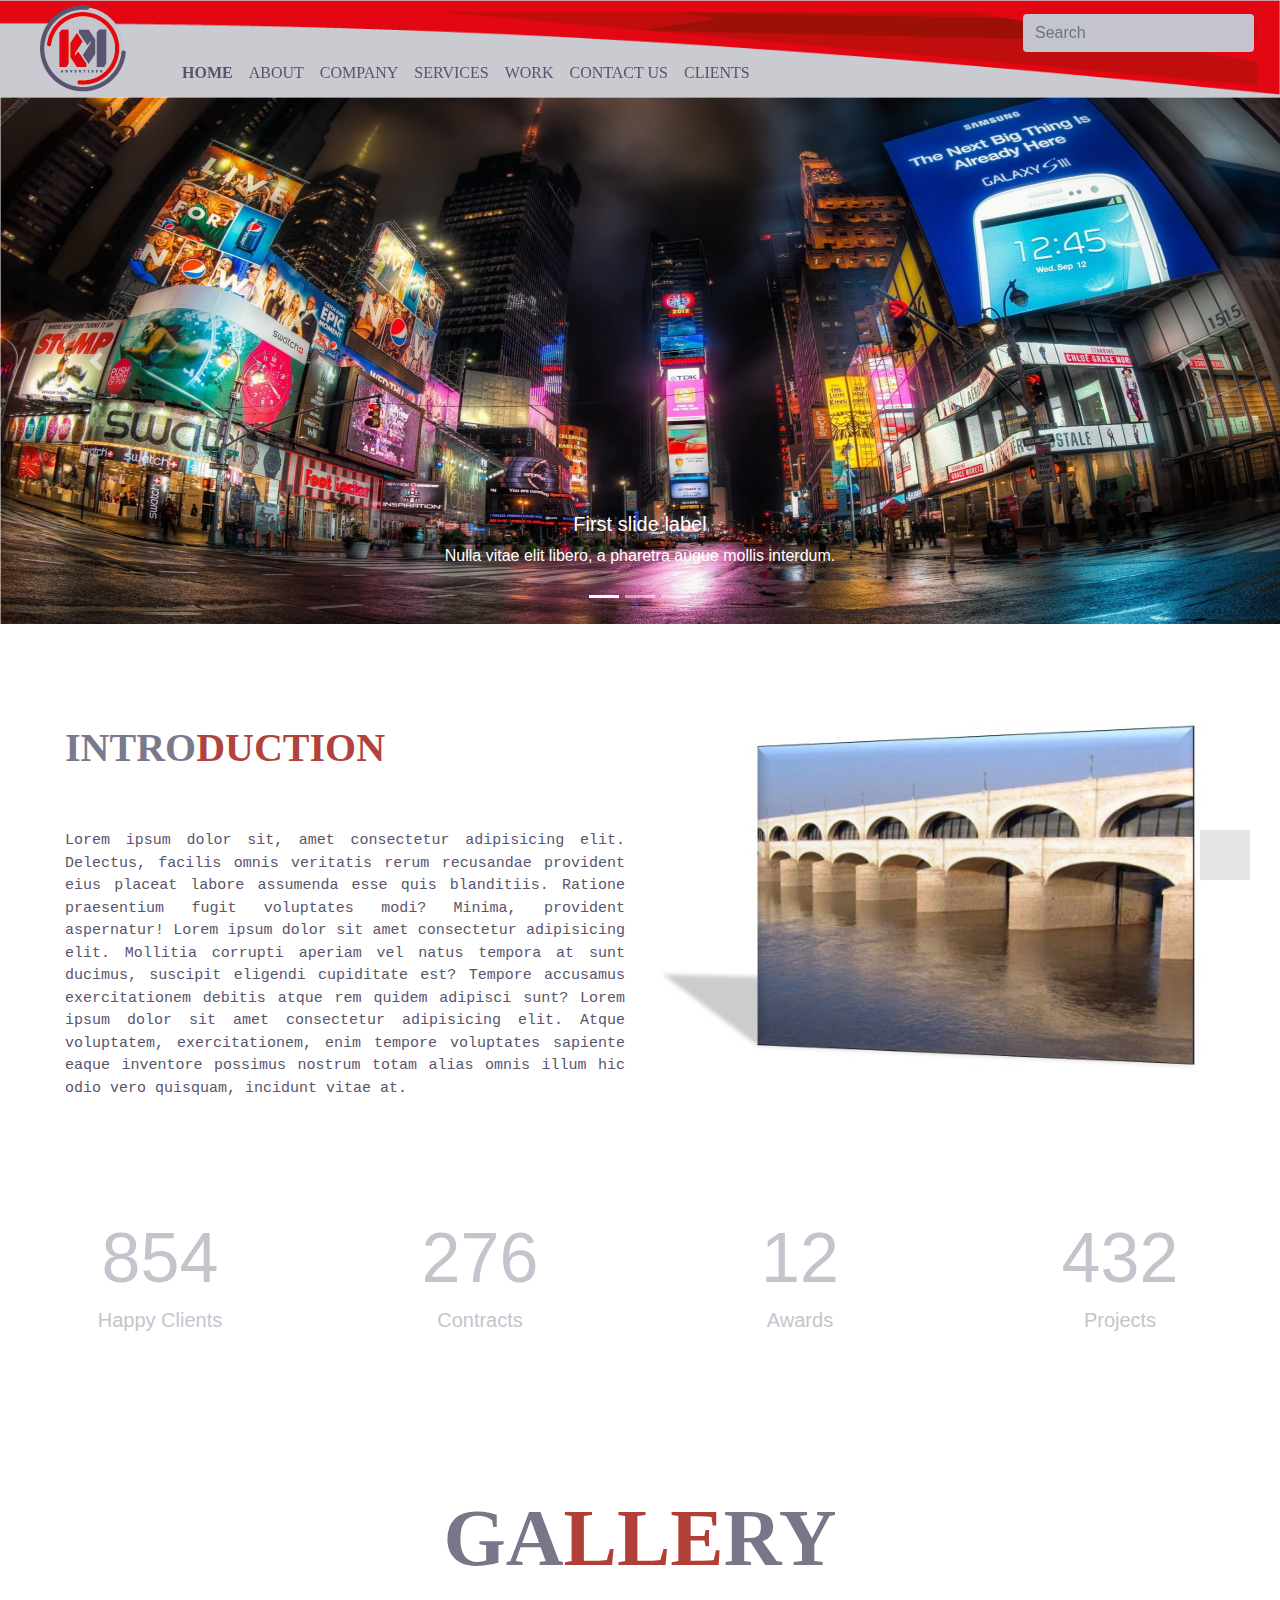
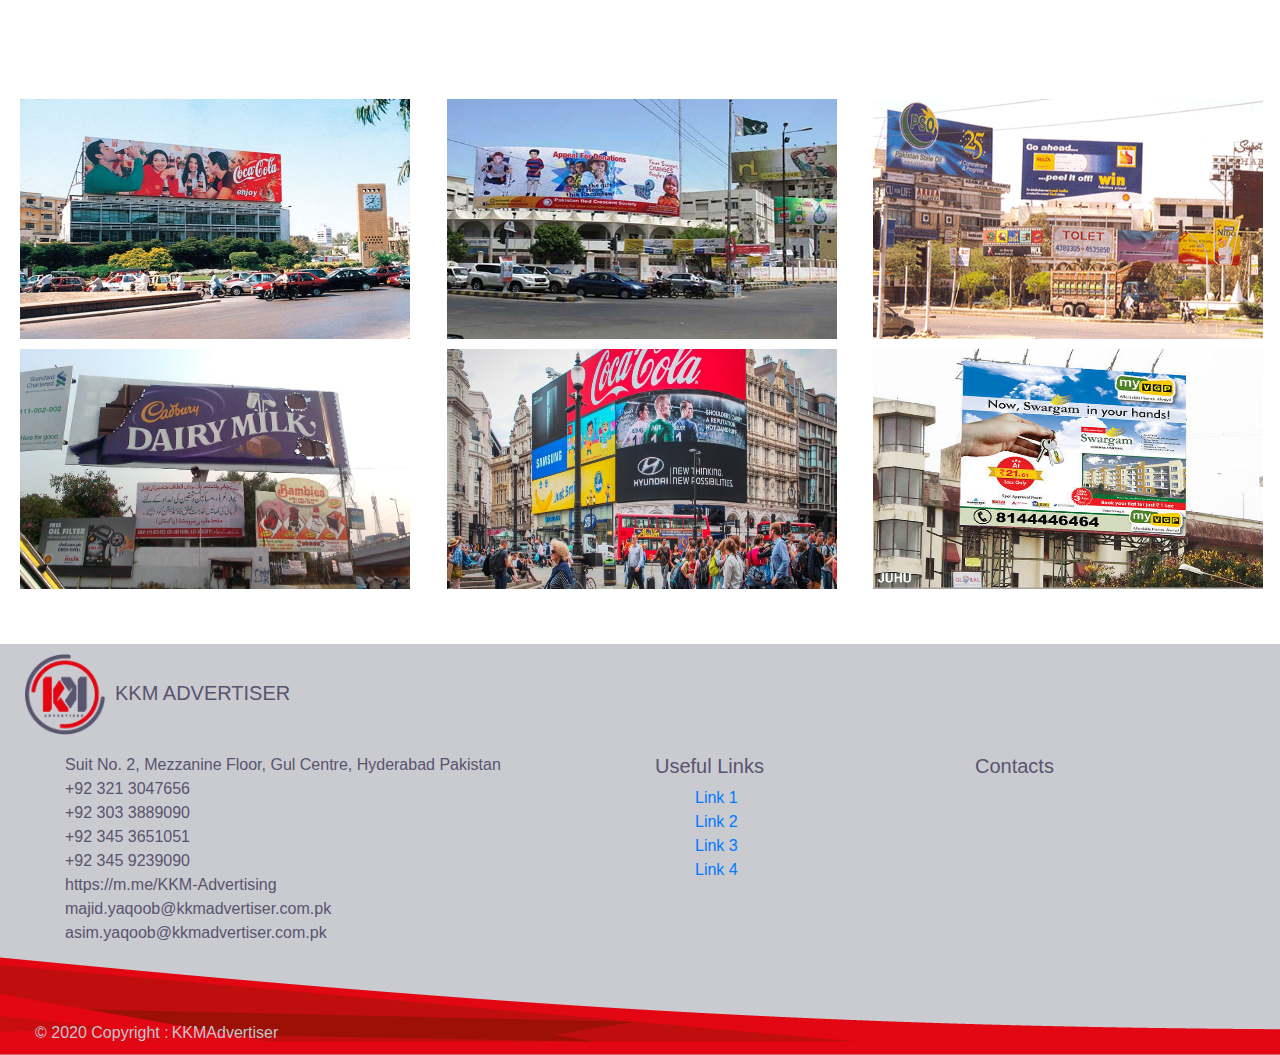
==== index.html @ 4b97a83d "main working on website has been completed" ====
<!DOCTYPE html>
<html lang="en">

<head>

  <meta charset="UTF-8">
  <meta name="viewport" content="width=device-width, initial-scale=1.0">
  <meta http-equiv="X-UA-Compatible" content="ie=edge">
  <title>Document</title>
  <!-- CSS only -->
  <link rel="stylesheet" href="css/bootstrap.min.css">
  <link rel="stylesheet" href="css/style.css">


</head>

<body>

  <!--Navbar-->

  <nav class="navbar navbar-expand-lg sticky-top navbar-light bg-light">
    <a class="navbar-brand" href="#"><img src="imgs/MKMLogo.png" alt=""></a>
    <button class="navbar-toggler" type="button" data-toggle="collapse" data-target="#navbarSupportedContent"
      aria-controls="navbarSupportedContent" aria-expanded="false" aria-label="Toggle navigation">
      <span class="navbar-toggler-icon"></span>
    </button>

    <div class="collapse navbar-collapse" id="navbarSupportedContent">
      <ul class="navbar-nav mr-auto">
        <li class="nav-item active">
          <a class="nav-link" href="index.html">Home <span class="sr-only">(current)</span></a>
        </li>
        <li class="nav-item">
          <a class="nav-link" href="about.html">About</a>
        </li>
        <li class="nav-item dropdown">
          <a class="nav-link" href="#" id="navbarDropdown" role="button" data-toggle="dropdown" aria-haspopup="true"
            aria-expanded="false">
            Company <i class="fas fa-angle-down"></i>
          </a>
          <div class="dropdown-menu" aria-labelledby="navbarDropdown">
            <a class="dropdown-item" href="history.html">History</a>
            <a class="dropdown-item" href="process.html">Process</a>
            <a class="dropdown-item" href="location.html">Location</a>
            <a class="dropdown-item" href="team.html">Team</a>
            <a class="dropdown-item" href="career.html">Careers</a>
          </div>
        </li>
        <li class="nav-item">
          <a class="nav-link" href="services.html">Services</a>
        </li>
        <li class="nav-item">
          <a class="nav-link" href="work.html">Work</a>
        </li>
        <li class="nav-item">
          <a class="nav-link" href="contact.html">Contact Us</a>
        </li>
        <li class="nav-item">
          <a class="nav-link" href="client.html">Clients</a>
        </li>
      </ul>
      <form class="form-inline">
        <input class="form-control" type="search" placeholder="Search" aria-label="Search">
        <button class="btn" type="submit"><i class="fas fa-search"></i></button>
      </form>
    </div>
  </nav>

  <!--Slider-->

  <div id="carouselExampleCaptions" class="carousel slide" data-ride="carousel">
    <ol class="carousel-indicators">
      <li data-target="#carouselExampleCaptions" data-slide-to="0" class="active"></li>
      <li data-target="#carouselExampleCaptions" data-slide-to="1"></li>
      <li data-target="#carouselExampleCaptions" data-slide-to="2"></li>
    </ol>
    <div class="carousel-inner">
      <div class="carousel-item active">
        <img src="imgs/slide1.jpg" class="d-block w-100" alt="...">
        <div class="carousel-caption d-none d-md-block">
          <h5>First slide label</h5>
          <p>Nulla vitae elit libero, a pharetra augue mollis interdum.</p>
        </div>
      </div>
      <div class="carousel-item">
        <img src="imgs/slide2.jpg" class="d-block w-100" alt="...">
        <div class="carousel-caption d-none d-md-block">
          <h5>Second slide label</h5>
          <p>Lorem ipsum dolor sit amet, consectetur adipiscing elit.</p>
        </div>
      </div>
      <div class="carousel-item">
        <img src="imgs/slide3.jpg" class="d-block w-100" alt="...">
        <div class="carousel-caption d-none d-md-block">
          <h5>Third slide label</h5>
          <p>Praesent commodo cursus magna, vel scelerisque nisl consectetur.</p>
        </div>
      </div>
    </div>
    <a class="carousel-control-prev" href="#carouselExampleCaptions" role="button" data-slide="prev">
      <span class="carousel-control-prev-icon" aria-hidden="true"></span>
      <span class="sr-only">Previous</span>
    </a>
    <a class="carousel-control-next" href="#carouselExampleCaptions" role="button" data-slide="next">
      <span class="carousel-control-next-icon" aria-hidden="true"></span>
      <span class="sr-only">Next</span>
    </a>
  </div>



  <!--Background Image of Home Section-->
<!-- 
  <div class="container-fluid back-image">

  </div> -->

  <!--Home Heading-->

  <div class="container-fluid heading">
    <div class="row">
      <div class="col-sm-12 col-md-6">
        <h1>
          INTRO<span>DUCTION</span>
        </h1>
        <p>
          Lorem ipsum dolor sit, amet consectetur adipisicing elit. Delectus, facilis omnis veritatis rerum recusandae
          provident eius placeat labore assumenda esse quis blanditiis. Ratione praesentium fugit voluptates modi?
          Minima, provident aspernatur! Lorem ipsum dolor sit amet consectetur adipisicing elit. Mollitia corrupti
          aperiam vel natus tempora at sunt ducimus, suscipit eligendi cupiditate est? Tempore accusamus exercitationem
          debitis atque rem quidem adipisci sunt? Lorem ipsum dolor sit amet consectetur adipisicing elit. Atque
          voluptatem, exercitationem, enim tempore voluptates sapiente eaque inventore possimus nostrum totam alias
          omnis illum hic odio vero quisquam, incidunt vitae at.
        </p>
      </div>
      <div class="col-sm-12 col-md-6">
        <img src="imgs/rohri-barrage.jpg" alt="">
      </div>
    </div>
  </div>

  <!-- Magical Numbers -->

  <div class="container-fluid num-bar">
    <div class="row">
      <div class="col-sm-6 col-md-3">
        <h3>854</h3>
        <h5>Happy Clients</h5>
      </div>
      <div class="col-sm-6 col-md-3">
        <h3>276</h3>
        <h5>Contracts</h5>
      </div>
      <div class="col-sm-6 col-md-3">
        <h3>12</h3>
        <h5>Awards</h5>
      </div>
      <div class="col-sm-6 col-md-3">
        <h3>432</h3>
        <h5>Projects</h5>
      </div>
    </div>

  </div>



  <!-- Gallery -->


  <div class="container-fluid gallery">
    <div class="row heading">
      <div class="col-sm-12 col-md-12">
        <h1>
          GA<span>LLE</span>RY
        </h1>
      </div>
    </div>
    <div class="row images">
      <div class="col-sm-12 col-md-6 col-xl-4">
        <img src="imgs/gallery1.jpg" alt="">
      </div>
      <div class="col-sm-12 col-md-6 col-xl-4">
        <img src="imgs/gallery2.jpg" alt="">
      </div>
      <div class="col-sm-12 col-md-6 col-xl-4">
        <img src="imgs/gallery3.jpg" alt="">
      </div>
      <div class="col-sm-12 col-md-6 col-xl-4">
        <img src="imgs/gallery4.jpg" alt="">
      </div>
      <div class="col-sm-12 col-md-6 col-xl-4">
        <img src="imgs/gallery5.jpg" alt="">
      </div>
      <div class="col-sm-12 col-md-6 col-xl-4">
        <img src="imgs/gallery6.jpg" alt="">
      </div>
    </div>
  </div>







  <!-- Gallery + Saylani Home Things -->

  <!--Featured Products-->
  <!-- 
  <div class="container-fluid">
    <div class="row">
      <div class="col-md-7">
        <h4>Featured Products</h4>
        <br>
        <div class="row featured-products">
          <div class="col-md-4">
            <h3>BUFFALO ROCK</h3>
            <p>
              We’re worked with Buffalo Rock on several projects over the years,
              from public-facing website redesigns to internal web-based communication tools to custom donation request
              systems and more. Of course,
              all of these Kinetic-built sites are tailored to satisfy many different user tastes.
            </p>
          </div>
          <div class="col-md-3">
            <img src="imgs/product.jpg" alt="">
          </div>
        </div>
        <h4>Additional Featured Products</h4>
        <br>
        <div class="row additional-products">
          <img src="imgs/add-products1.png" alt="">&nbsp;
          <img src="imgs/add-products2.png" alt="">&nbsp;
          <img src="imgs/add-products3.png" alt="">&nbsp;
        </div>
      </div>
      <div class="col-md-5 updates">
        <h4>Updates</h4>
        <div class="row">
          <h4><img src="imgs/covid-19.png" alt=""> Corona Virus</h4>
          <p>
            What a crazy time! So many unknowns in our world right now.
            Our hearts go out to all who are struggling. At Kinetic, we remain operational (remotely) and stand ready to
            help.
            Everyone, please stay safe and well out there!
          </p>
        </div>
        <div class="row">
          <h4><img src="imgs/kinetic-cup-magnet-1.png" alt="">Progress Cup 2020</h4>
          <p>
            Lorem ipsum dolor sit amet consectetur adipisicing elit.
            Quaerat maiores nisi, quos veritatis, vel voluptas deleniti corrupti et ex laborum aliquam.
            Sit, fugit ipsum ipsam dolore est odio voluptas deserunt!
          </p>
        </div>
      </div>
    </div>
  </div> -->

  <!--Footer-->

  <div class="footer">
    <div class="container-fluid">
      <div class="row">
        <div class="col-md-6 about">
          <h5 class="logo"><img src="imgs/MKMLogo1.png" alt="">KKM ADVERTISER</h5>
          <ul>
            <li><i class="fas fa-map-marker-alt text-danger"></i>Suit No. 2, Mezzanine Floor, Gul Centre, Hyderabad
              Pakistan</li>
            <li><i class="fas fa-phone-alt text-success"></i>+92 321 3047656</li>
            <li><i class="fas fa-phone-alt text-success"></i>+92 303 3889090</li>
            <li><i class="fas fa-phone-alt text-success"></i>+92 345 3651051</li>
            <li><i class="fas fa-phone-alt text-success"></i>+92 345 9239090</li>
            <li><i class="fab fa-facebook-messenger text-primary"></i>https://m.me/KKM-Advertising</li>
            <li><i class="far fa-envelope text-dark"></i>majid.yaqoob@kkmadvertiser.com.pk</li>
            <li><i class="far fa-envelope text-dark"></i>asim.yaqoob@kkmadvertiser.com.pk</li>
          </ul>
        </div>
        <div class="col-md-3 links">
          <h5>Useful Links</h5>
          <ul>
            <li>
              <a href="#!">Link 1</a>
            </li>
            <li>
              <a href="#!">Link 2</a>
            </li>
            <li>
              <a href="#!">Link 3</a>
            </li>
            <li>
              <a href="#!">Link 4</a>
            </li>
          </ul>
        </div>
        <div class="col-md-3 contacts">
          <h5>Contacts</h5>
          <ul>
            <li>
              <a href="#!"><i class="fab fa-facebook-square text-info"></i></a>
            </li>
            <li>
              <a href="#!"><i class="fab fa-instagram text-warning"></i></a>
            </li>
            <li>
              <a href="#!"><i class="fab fa-twitter-square text-info"></i></a>
            </li>
            <li>
              <a href="#!"><i class="fab fa-whatsapp-square text-success"></i></a>
            </li>
            <li>
              <a href="#!"><i class="fab fa-youtube text-danger"></i></a>
            </li>
          </ul>
        </div>
      </div>
      <div class="row footer-copyright ">© 2020 Copyright :
        <a href="https://kkmadvertiser.com.pk/">KKMAdvertiser</a>
      </div>
    </div>
  </div>

<!-- Scroll To Top -->

  <div class="scrolltop">
    <a class="scrollToTop " href="# "><i class="fa fa-angle-up"></i></a>

</div>



  <!-- JS, Popper.js, and jQuery -->
  <script src="js/jquery-3.5.1.slim.min.js"></script>
  <script src="js/popper.min.js"></script>
  <script src="js/bootstrap.min.js"></script>
  <script src="js/fontawesome.js"></script>
</body>

</html>
---- css/style.css ----
/* *{
    margin: 0em !important;
    padding: 0em !important;
} */


/* https://cdnjs.cloudflare.com/ajax/libs/font-awesome/4.7.0/css/font-awesome.min.css */



/*Top*/
/* #top, #top .alert{
    background-color: #4F495C;
    opacity: 0.5;
    border: none;
}
.alert{
    margin-bottom: 0em;
    padding: 5px !important;
} */
/* .top{
    position: absolute;
    margin
    width: 100%;
    z-index: 1;
} */

/*NavBar*/

.navbar{
    background-color: rgba(196, 196, 204, 0.9) !important;
    /* background-color: #C4C4CC !important; */
    background-image: url("../imgs/top.png");
    background-repeat: no-repeat;
    background-size: 100%;
    padding: 0em !important;
}
.navbar .navbar-brand{
    padding-left: 2em;
}
/* .navbar .dropdown:hover .dropdown-menu{
    display: block !important; 
} */
.navbar .dropdown-menu{
    background-color: rgba(196, 196, 204,0.9) !important;
}
.navbar .dropdown-item:hover{
    background-color: #59546D !important;
    color: rgb(196, 196, 204) !important;
}
.navbar .collapse{
    padding-left: 2em;
    padding-top: 3em;
}
@media (min-width:990px){
    .navbar .form-inline{
        margin-top: -5em !important;
    }
    .navbar .dropdown:hover .dropdown-menu{
        display: block !important; 
    }
}

.navbar .form-inline .form-control{
    background-color: rgb(196, 196, 204) ;
    border: none;
}
.navbar .form-inline .btn{
    font-size: 30px;
}
.navbar a{
    /* color: red !important; */
    /* text-shadow: 2px 2px rgba(0, 0, 0, 0.5); */
    /* text-shadow: 2px 2px rgba(0, 0, 0, 0.5); */
    color: #59546D !important;
    font-family: Cambria, Cochin, Georgia, Times, 'Times New Roman', serif  !important;
    /* font-weight: bold; */
    text-transform: uppercase;
}
.navbar .active{
    font-weight: bold;
}

/*Slider*/

/* #carouselExampleCaptions{
    margin-left: 50px;
} */
/* 
#carouselExampleCaptions{
    margin-top: -70px;
} */








/*Background Image of Home Section*/

/* 
.back-image{
    background: linear-gradient(rgba(0,0,0,0.6),rgba(0,0,0,0.3)),url("../imgs/home.jpg");
    background-size: 100% 100%;
    background-position: center;
    height: 200px;
    width: 100% ;
    padding-bottom: 2%;
    background-repeat : no-repeat;
    background-attachment: fixed;
} */


/*Home Heading*/

.heading{
    margin: 50px 0px 50px 0px;
}
.heading h1{
    color: rgba(89, 84, 109,0.8);
    font-family: cursive;
    font-weight: bolder;
    padding: 50px;
}
.heading h1 span{
    color: rgba(156, 15, 6,0.8);
}
.heading p{
    color: #59546D;
    padding: 0px 0px 0px 50px;
    text-align: justify;
    font-family: monospace;
    font-size: 15px;
}
.heading img{
    margin-top: 50px;
    width: 90%;
}


/* Magical Numbers */
.num-bar{
    /* background: linear-gradient(rgba(0,0,0,0.6),rgba(0,0,0,0.3)),url("../imgs/home.jpg"); */
    background-image: url("../imgs/num-bar.jpg");
    background-size: 100% 100%;
    background-position: center;
    height: auto;
    width: 100% ;
    padding-bottom: 2%;
    background-repeat : no-repeat;
    background-attachment: fixed;
}
.num-bar{
    color: rgb(196, 196, 204);
    font-weight: bold;
    font-family: 'Franklin Gothic Medium', 'Arial Narrow', Arial, sans-serif;
    text-align: center;
    padding-top: 50px;
    padding-bottom: 50px;
}
.num-bar h3{
    font-size: 70px;
}

/* Gallery */

.gallery .heading{
    margin: 50px 0px 50px 0px;
    text-align: center;
}
.gallery .heading h1{
    color: rgba(89, 84, 109,0.8);
    font-family: cursive;
    font-weight: bolder;
    padding: 50px;
    font-size: 500%;
}
.gallery .heading h1 span{
    color: rgba(156, 15, 6,0.8);
}
.gallery .images{
    text-align: center;
}
.gallery .images img{
    width: 400px;
    height: 250px;
    padding: 5px;
}





















/*Updates*/

/* .updates{
    background-color: lightblue;
}
 */




.footer{
    margin-top: 50px;
    color: #59546D !important;
    background-color: rgba(196, 196, 204, 0.9) !important;
    background-image: url("../imgs/bottom.png");
    background-repeat: no-repeat;
    background-position: bottom;
}
.footer h5{
    font-family: 'Franklin Gothic Medium', 'Arial Narrow', Arial, sans-serif;
}
.footer .logo img{
    padding: 10px;
    width: 100px;
}
.footer .row .about{
    padding-bottom: 60px;
}
.footer .links, .footer .contacts{
    padding-top: 110px;
}
.footer .contacts ul{
    margin: 20px 0px 0px -50px;
}
.footer .contacts ul li{
    display: inline;
    padding: 5px;
}
.footer ul li{
    list-style: none;
}
.footer .about i{
    padding-right: 10px;
}
.footer .contacts i{
    font-size: 25px !important;
}
.footer .footer-copyright {
    margin-left: 20px;
    color: rgb(196, 196, 204);

}
.footer .footer-copyright a, .footer .footer-copyright a:hover{
    padding-bottom: 10px;
    padding-left: 3px;
    color: rgb(196, 196, 204);
    text-decoration: none;
}





/* Scroll to Top */

html{
    scroll-behavior: smooth;
}
.scrollToTop{
    font-size: 50px;
    font-family: Courier;
    text-align: center;
}
.scrolltop i{
    width: 50px;
    height: 50px;
    position: fixed;
    bottom: 20px;
    right: 30px;
    background-color: rgba(0,0,0,0.1);
    color: white;
    z-index: 99;
}
.scrolltop i:hover{
    background-color: rgba(0,0,0,0.6);
}
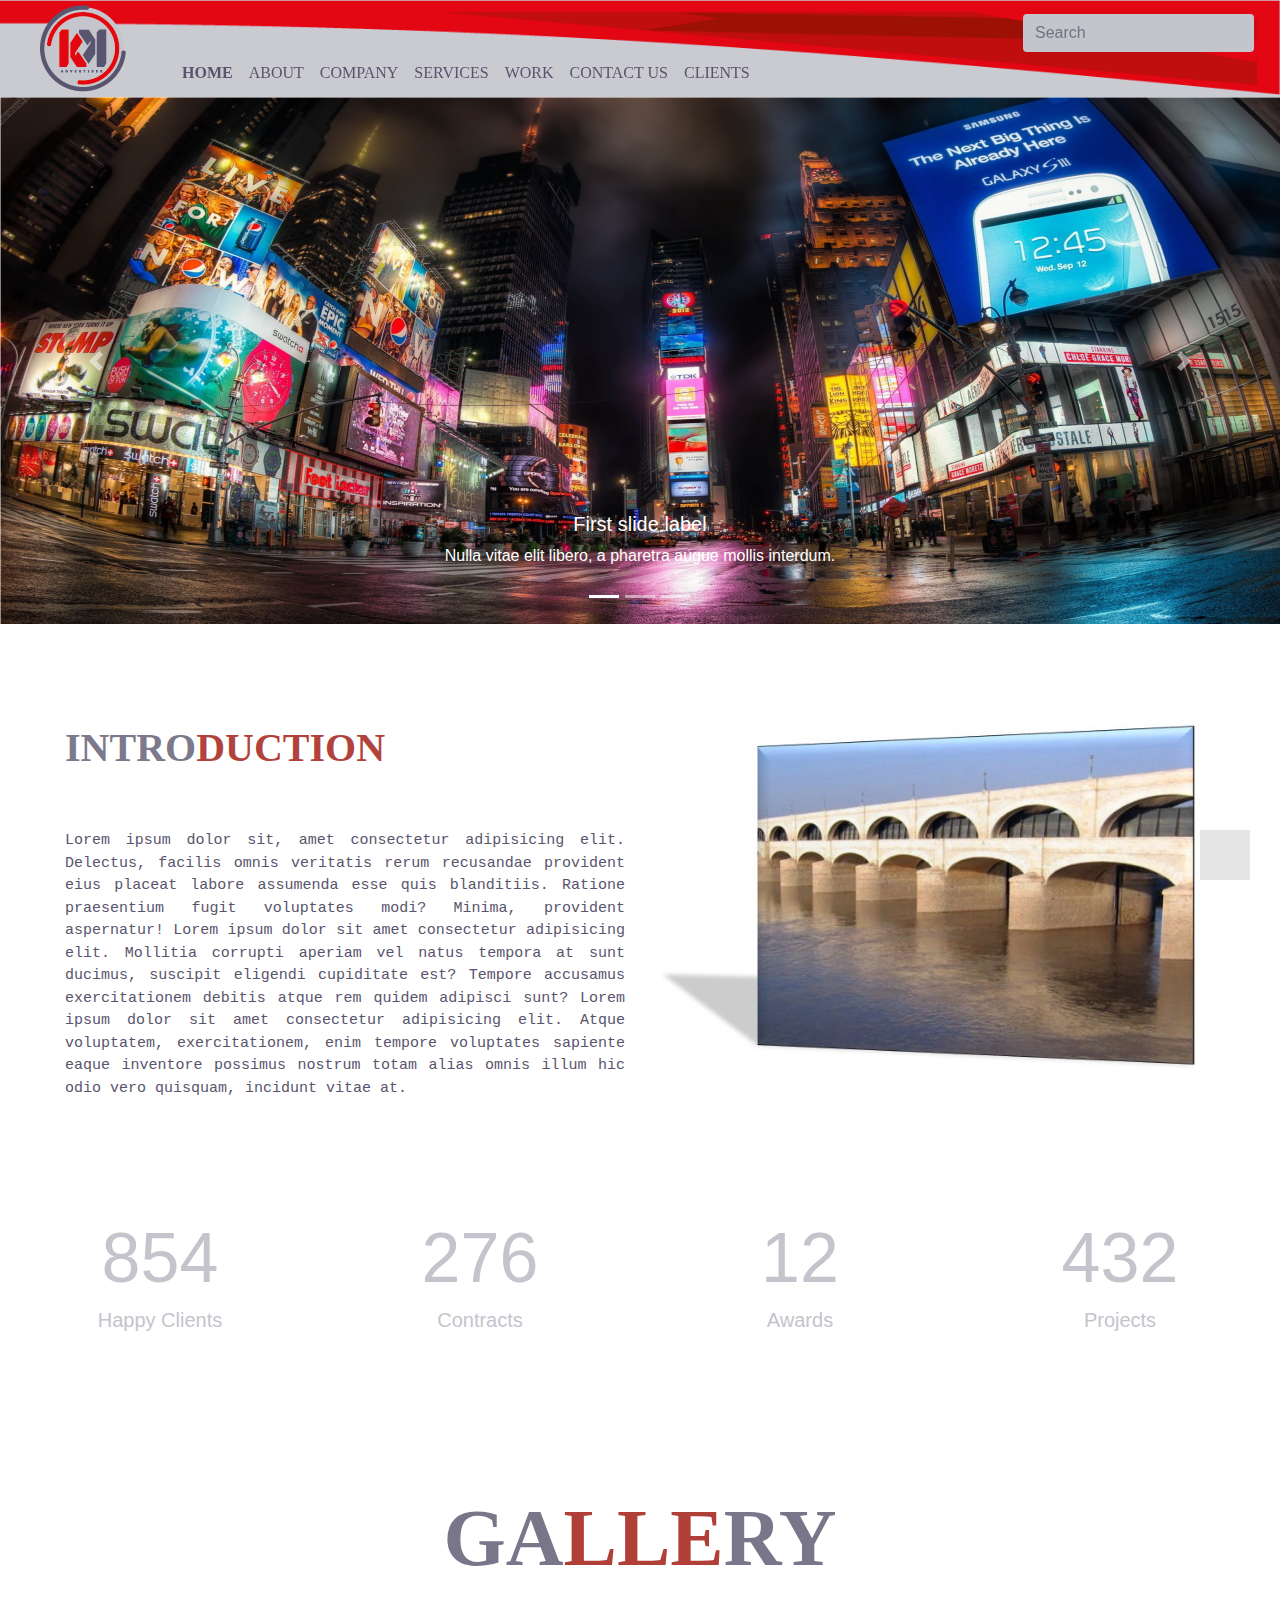
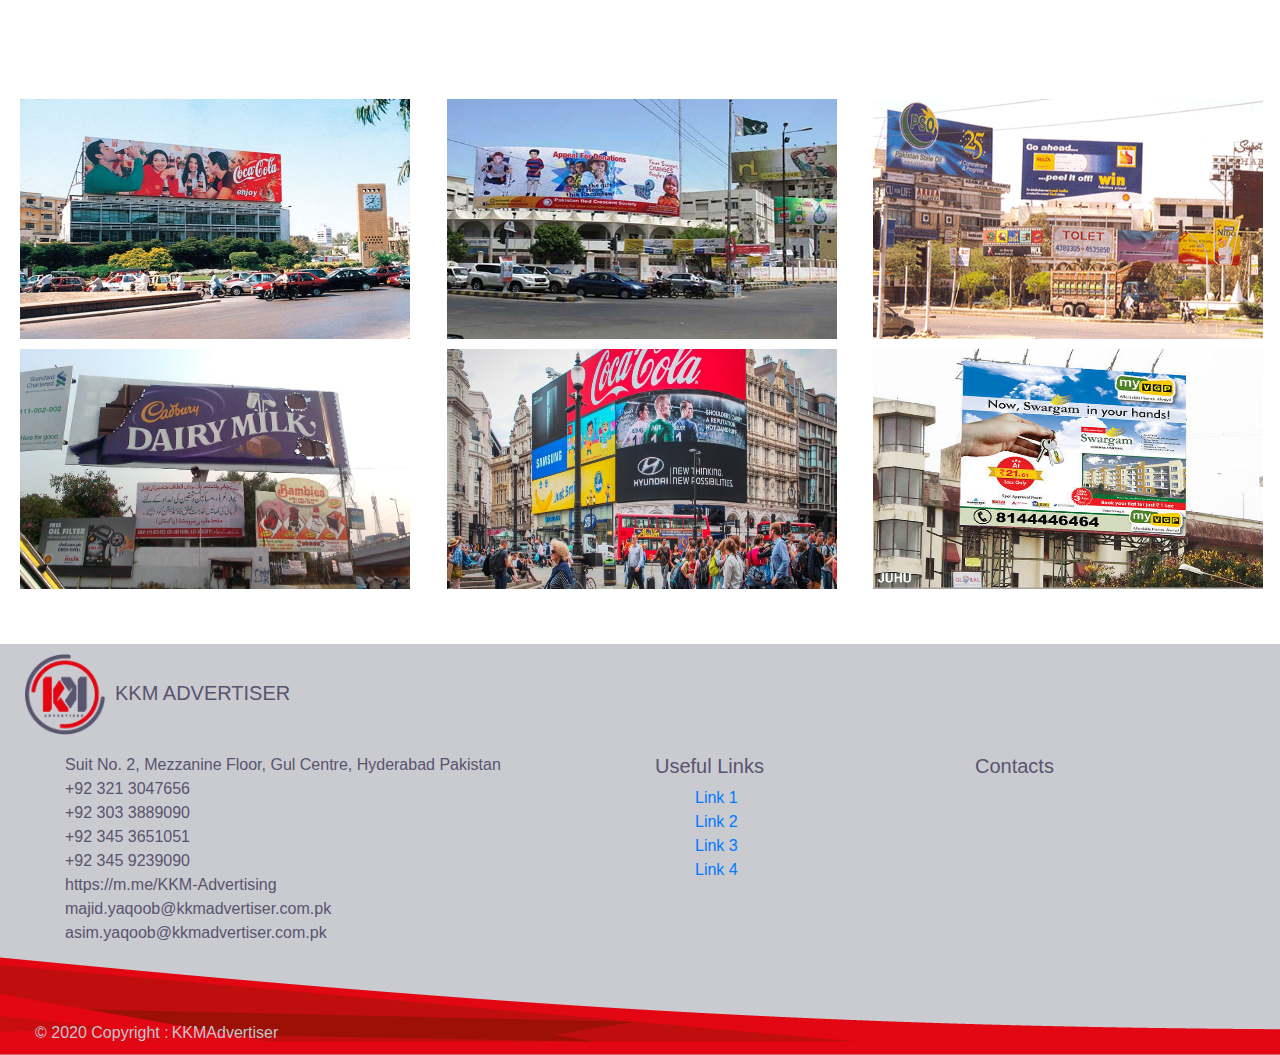
==== commit d4f5a24c: "made changings" ====
--- a/index.html
+++ b/index.html
@@ -110,7 +110,7 @@
 
 
   <!--Background Image of Home Section-->
-<!-- 
+  <!-- 
   <div class="container-fluid back-image">
 
   </div> -->
@@ -321,12 +321,12 @@
     </div>
   </div>
 
-<!-- Scroll To Top -->
+  <!-- Scroll To Top -->
 
   <div class="scrolltop">
     <a class="scrollToTop " href="# "><i class="fa fa-angle-up"></i></a>
 
-</div>
+  </div>
 
 
 
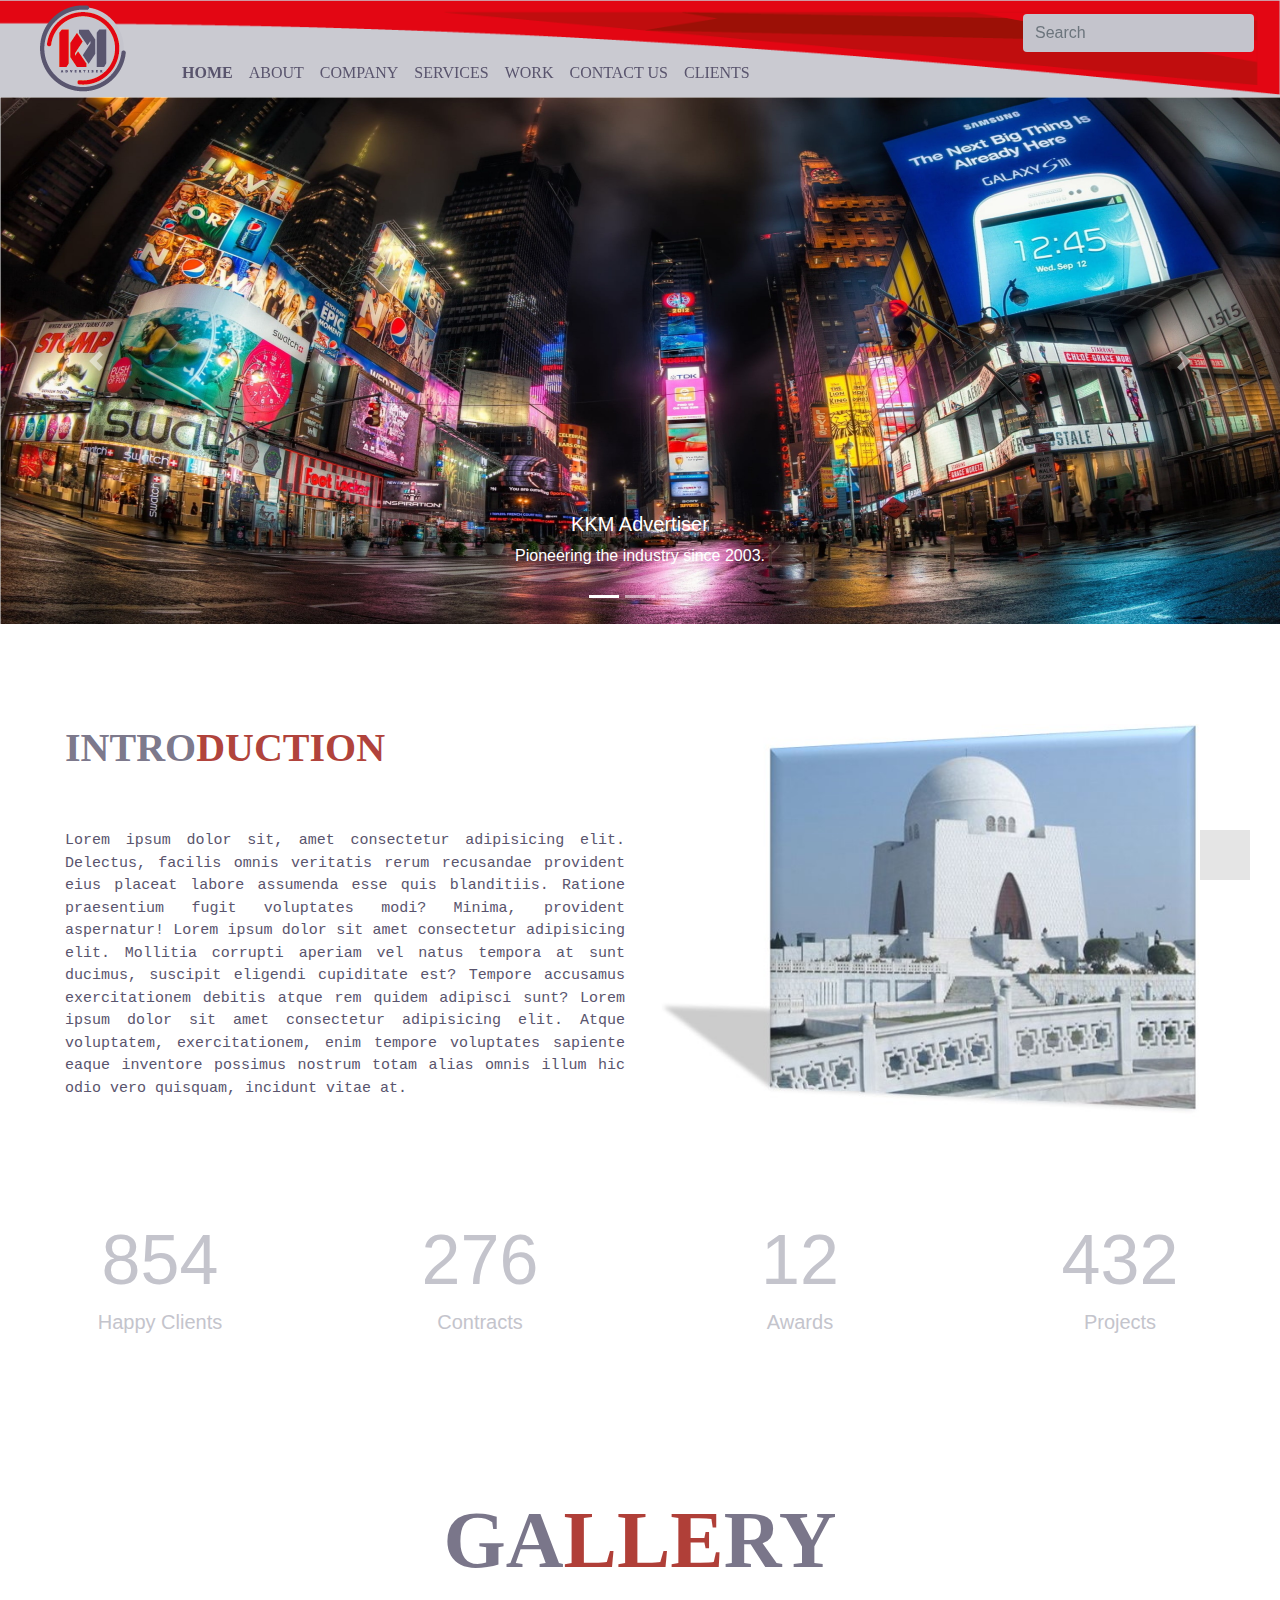
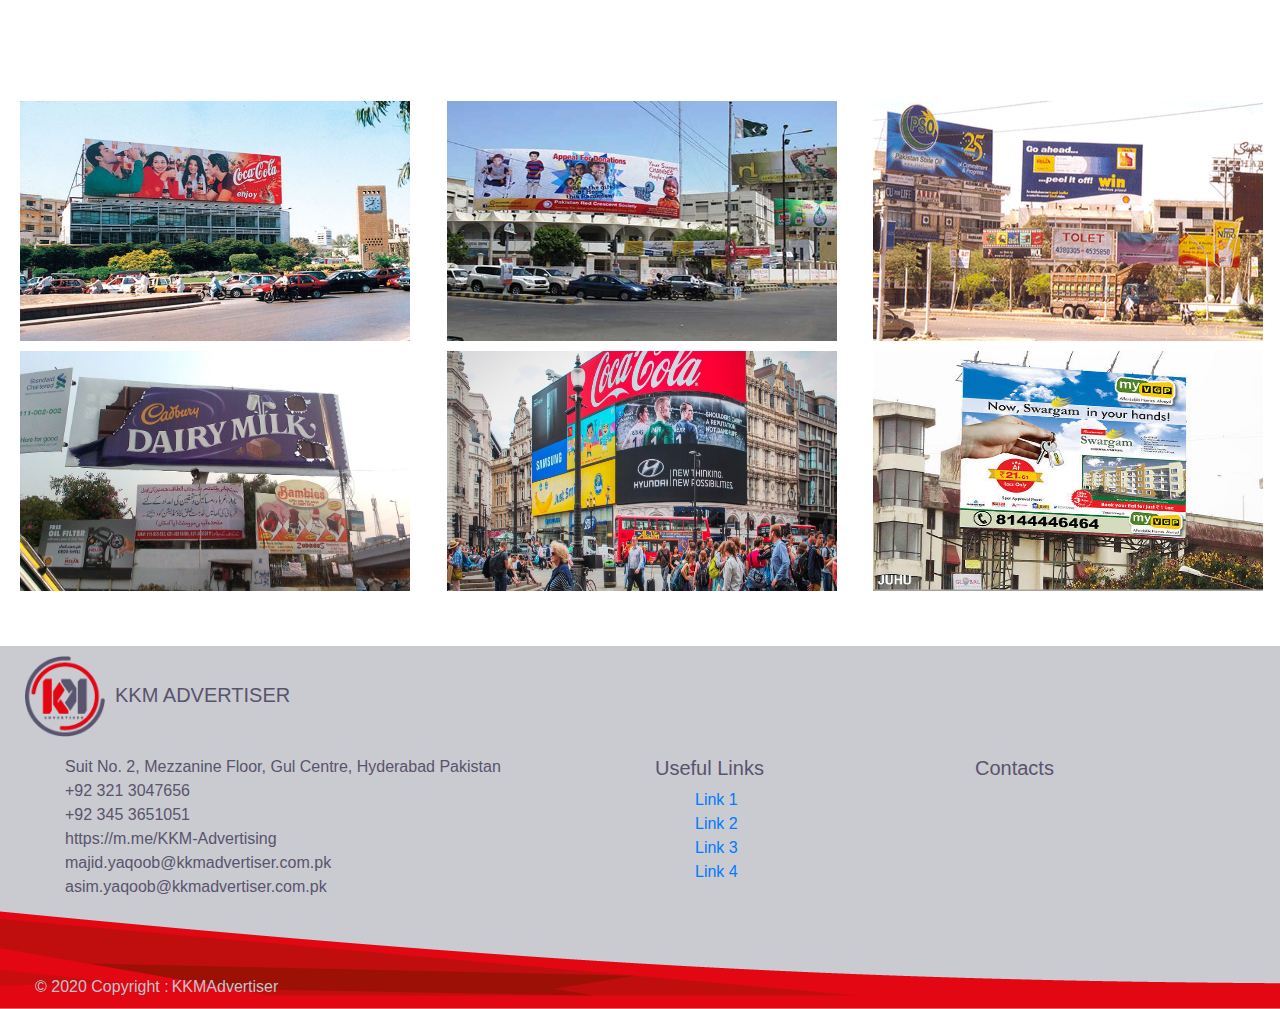
==== commit e0449ef4: "set footer and added text on slider" ====
--- a/index.html
+++ b/index.html
@@ -78,22 +78,22 @@
       <div class="carousel-item active">
         <img src="imgs/slide1.jpg" class="d-block w-100" alt="...">
         <div class="carousel-caption d-none d-md-block">
-          <h5>First slide label</h5>
-          <p>Nulla vitae elit libero, a pharetra augue mollis interdum.</p>
+          <h5>KKM Advertiser</h5>
+          <p>Pioneering the industry since 2003.</p>
         </div>
       </div>
       <div class="carousel-item">
         <img src="imgs/slide2.jpg" class="d-block w-100" alt="...">
         <div class="carousel-caption d-none d-md-block">
-          <h5>Second slide label</h5>
-          <p>Lorem ipsum dolor sit amet, consectetur adipiscing elit.</p>
+          <h5>Turn Key</h5>
+          <p>Providing an end to end approach for Advertisement.</p>
         </div>
       </div>
       <div class="carousel-item">
         <img src="imgs/slide3.jpg" class="d-block w-100" alt="...">
         <div class="carousel-caption d-none d-md-block">
-          <h5>Third slide label</h5>
-          <p>Praesent commodo cursus magna, vel scelerisque nisl consectetur.</p>
+          <h5>Displays</h5>
+          <p>Permanent and non permanent displays.</p>
         </div>
       </div>
     </div>
@@ -112,7 +112,6 @@
   <!--Background Image of Home Section-->
   <!-- 
   <div class="container-fluid back-image">
-
   </div> -->
 
   <!--Home Heading-->
@@ -134,7 +133,7 @@
         </p>
       </div>
       <div class="col-sm-12 col-md-6">
-        <img src="imgs/rohri-barrage.jpg" alt="">
+        <img src="imgs/Mazar-e-Quaid.jpg" alt="">
       </div>
     </div>
   </div>
@@ -269,9 +268,7 @@
             <li><i class="fas fa-map-marker-alt text-danger"></i>Suit No. 2, Mezzanine Floor, Gul Centre, Hyderabad
               Pakistan</li>
             <li><i class="fas fa-phone-alt text-success"></i>+92 321 3047656</li>
-            <li><i class="fas fa-phone-alt text-success"></i>+92 303 3889090</li>
             <li><i class="fas fa-phone-alt text-success"></i>+92 345 3651051</li>
-            <li><i class="fas fa-phone-alt text-success"></i>+92 345 9239090</li>
             <li><i class="fab fa-facebook-messenger text-primary"></i>https://m.me/KKM-Advertising</li>
             <li><i class="far fa-envelope text-dark"></i>majid.yaqoob@kkmadvertiser.com.pk</li>
             <li><i class="far fa-envelope text-dark"></i>asim.yaqoob@kkmadvertiser.com.pk</li>
--- a/css/style.css
+++ b/css/style.css
@@ -267,7 +267,17 @@
     color: rgb(196, 196, 204);
     text-decoration: none;
 }
-
+@media all and (max-width:768px){
+    .footer .row .about{
+        padding-bottom: 0px !important;
+    }
+    .footer .links, .footer .contacts{
+        padding-top: 0px !important;
+    }
+    .footer .contacts{
+        padding-bottom: 30px !important;
+    }
+}
 
 
 
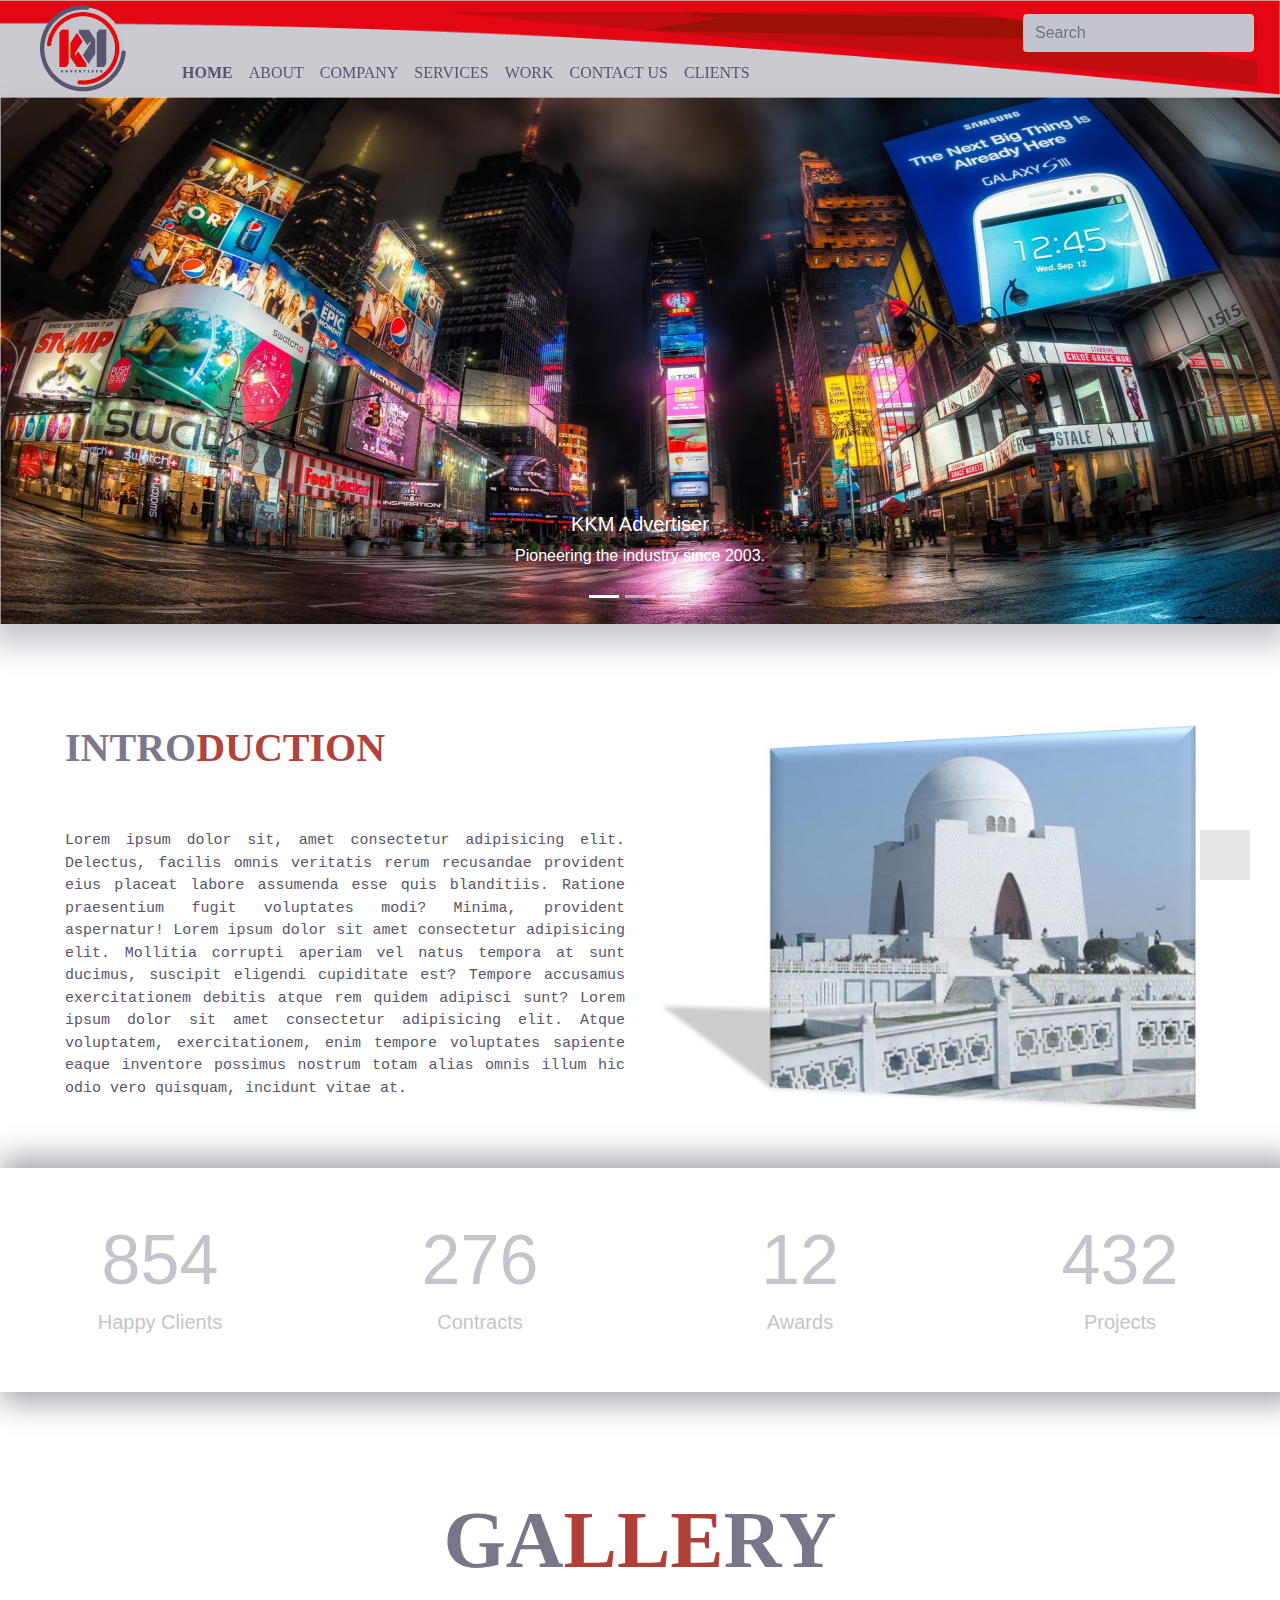
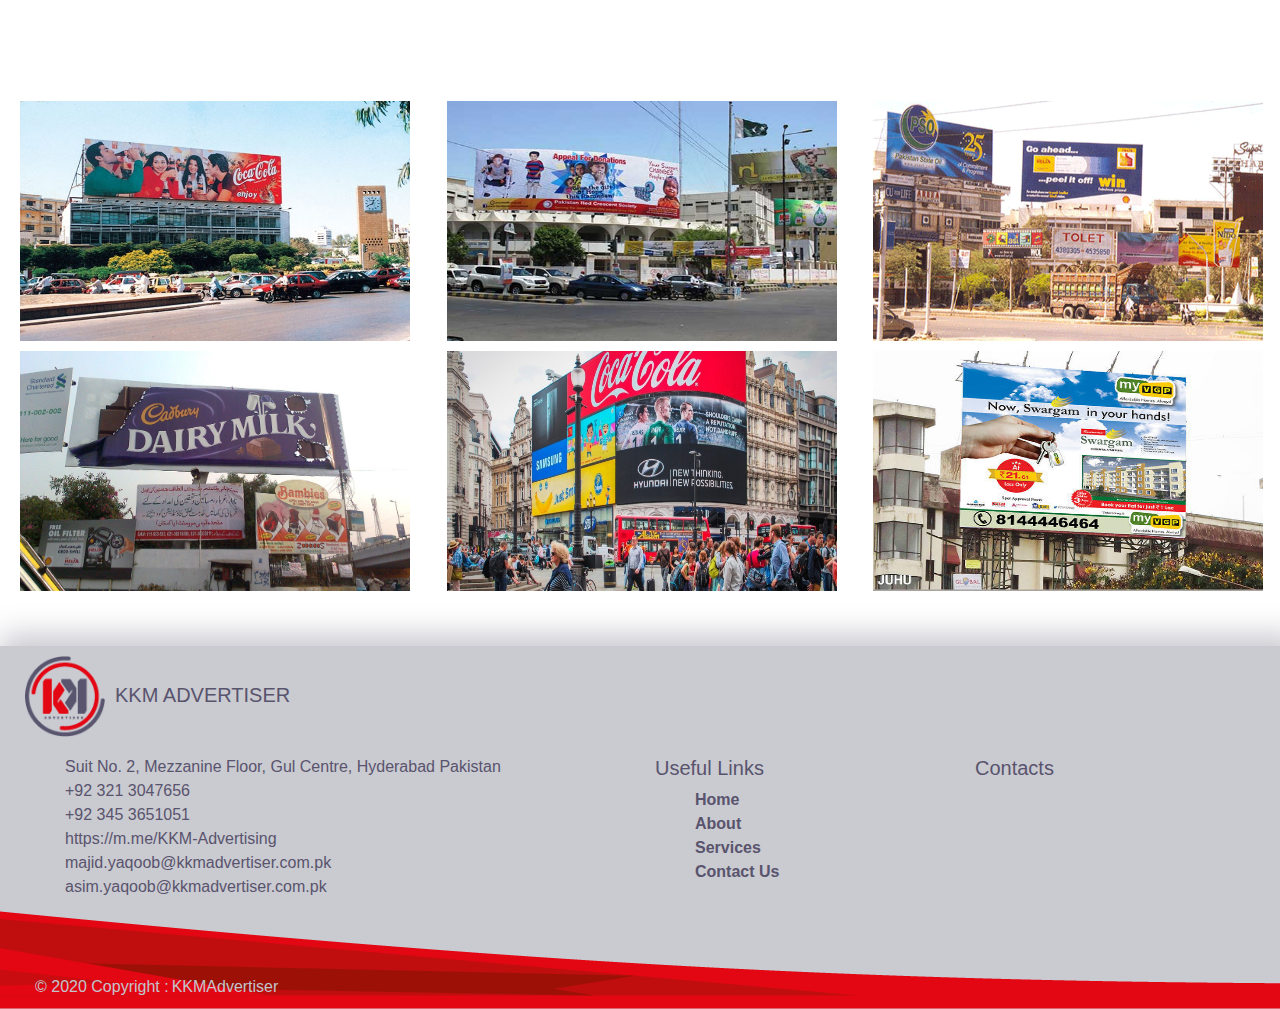
==== commit 3d473bf6: "added useful links in the footer, alt text to images and some shadow" ====
--- a/index.html
+++ b/index.html
@@ -19,7 +19,7 @@
   <!--Navbar-->
 
   <nav class="navbar navbar-expand-lg sticky-top navbar-light bg-light">
-    <a class="navbar-brand" href="#"><img src="imgs/MKMLogo.png" alt=""></a>
+    <a class="navbar-brand" href="#"><img src="imgs/MKMLogo.png" alt="KKMAdvertiser Logo"></a>
     <button class="navbar-toggler" type="button" data-toggle="collapse" data-target="#navbarSupportedContent"
       aria-controls="navbarSupportedContent" aria-expanded="false" aria-label="Toggle navigation">
       <span class="navbar-toggler-icon"></span>
@@ -76,21 +76,21 @@
     </ol>
     <div class="carousel-inner">
       <div class="carousel-item active">
-        <img src="imgs/slide1.jpg" class="d-block w-100" alt="...">
+        <img src="imgs/slide1.jpg" class="d-block w-100" alt="slide1.jpg">
         <div class="carousel-caption d-none d-md-block">
           <h5>KKM Advertiser</h5>
           <p>Pioneering the industry since 2003.</p>
         </div>
       </div>
       <div class="carousel-item">
-        <img src="imgs/slide2.jpg" class="d-block w-100" alt="...">
+        <img src="imgs/slide2.jpg" class="d-block w-100" alt="slide2.jpg">
         <div class="carousel-caption d-none d-md-block">
           <h5>Turn Key</h5>
           <p>Providing an end to end approach for Advertisement.</p>
         </div>
       </div>
       <div class="carousel-item">
-        <img src="imgs/slide3.jpg" class="d-block w-100" alt="...">
+        <img src="imgs/slide3.jpg" class="d-block w-100" alt="slide3.jpg">
         <div class="carousel-caption d-none d-md-block">
           <h5>Displays</h5>
           <p>Permanent and non permanent displays.</p>
@@ -133,7 +133,7 @@
         </p>
       </div>
       <div class="col-sm-12 col-md-6">
-        <img src="imgs/Mazar-e-Quaid.jpg" alt="">
+        <img src="imgs/Mazar-e-Quaid.jpg" alt="Mazar-e-Quaid.jpg">
       </div>
     </div>
   </div>
@@ -177,22 +177,22 @@
     </div>
     <div class="row images">
       <div class="col-sm-12 col-md-6 col-xl-4">
-        <img src="imgs/gallery1.jpg" alt="">
-      </div>
-      <div class="col-sm-12 col-md-6 col-xl-4">
-        <img src="imgs/gallery2.jpg" alt="">
-      </div>
-      <div class="col-sm-12 col-md-6 col-xl-4">
-        <img src="imgs/gallery3.jpg" alt="">
-      </div>
-      <div class="col-sm-12 col-md-6 col-xl-4">
-        <img src="imgs/gallery4.jpg" alt="">
-      </div>
-      <div class="col-sm-12 col-md-6 col-xl-4">
-        <img src="imgs/gallery5.jpg" alt="">
-      </div>
-      <div class="col-sm-12 col-md-6 col-xl-4">
-        <img src="imgs/gallery6.jpg" alt="">
+        <img src="imgs/gallery1.jpg" alt="gallery1.jpg">
+      </div>
+      <div class="col-sm-12 col-md-6 col-xl-4">
+        <img src="imgs/gallery2.jpg" alt="gallery2.jpg">
+      </div>
+      <div class="col-sm-12 col-md-6 col-xl-4">
+        <img src="imgs/gallery3.jpg" alt="gallery3.jpg">
+      </div>
+      <div class="col-sm-12 col-md-6 col-xl-4">
+        <img src="imgs/gallery4.jpg" alt="gallery4.jpg">
+      </div>
+      <div class="col-sm-12 col-md-6 col-xl-4">
+        <img src="imgs/gallery5.jpg" alt="gallery5.jpg">
+      </div>
+      <div class="col-sm-12 col-md-6 col-xl-4">
+        <img src="imgs/gallery6.jpg" alt="gallery6.jpg">
       </div>
     </div>
   </div>
@@ -263,7 +263,7 @@
     <div class="container-fluid">
       <div class="row">
         <div class="col-md-6 about">
-          <h5 class="logo"><img src="imgs/MKMLogo1.png" alt="">KKM ADVERTISER</h5>
+          <h5 class="logo"><img src="imgs/MKMLogo1.png" alt="KKMAdvertiser Logo">KKM ADVERTISER</h5>
           <ul>
             <li><i class="fas fa-map-marker-alt text-danger"></i>Suit No. 2, Mezzanine Floor, Gul Centre, Hyderabad
               Pakistan</li>
@@ -278,16 +278,16 @@
           <h5>Useful Links</h5>
           <ul>
             <li>
-              <a href="#!">Link 1</a>
-            </li>
-            <li>
-              <a href="#!">Link 2</a>
-            </li>
-            <li>
-              <a href="#!">Link 3</a>
-            </li>
-            <li>
-              <a href="#!">Link 4</a>
+              <a href="index.html">Home</a>
+            </li>
+            <li>
+              <a href="about.html">About</a>
+            </li>
+            <li>
+              <a href="services.html">Services</a>
+            </li>
+            <li>
+              <a href="contact.html">Contact Us</a>
             </li>
           </ul>
         </div>
--- a/css/style.css
+++ b/css/style.css
@@ -83,13 +83,9 @@
 
 /*Slider*/
 
-/* #carouselExampleCaptions{
-    margin-left: 50px;
-} */
-/* 
 #carouselExampleCaptions{
-    margin-top: -70px;
-} */
+    box-shadow: 0 10px 30px 10px rgb(196, 196, 204);
+} 
 
 
 
@@ -151,6 +147,7 @@
     padding-bottom: 2%;
     background-repeat : no-repeat;
     background-attachment: fixed;
+    box-shadow: 10px 0 30px 10px rgb(162, 162, 170);
 }
 .num-bar{
     color: rgb(196, 196, 204);
@@ -226,6 +223,7 @@
     background-image: url("../imgs/bottom.png");
     background-repeat: no-repeat;
     background-position: bottom;
+    box-shadow: 10px 0 30px 10px rgb(196, 196, 204);
 }
 .footer h5{
     font-family: 'Franklin Gothic Medium', 'Arial Narrow', Arial, sans-serif;
@@ -239,6 +237,10 @@
 }
 .footer .links, .footer .contacts{
     padding-top: 110px;
+}
+.footer .links a{
+    color: #59546D;
+    font-weight: bold;
 }
 .footer .contacts ul{
     margin: 20px 0px 0px -50px;
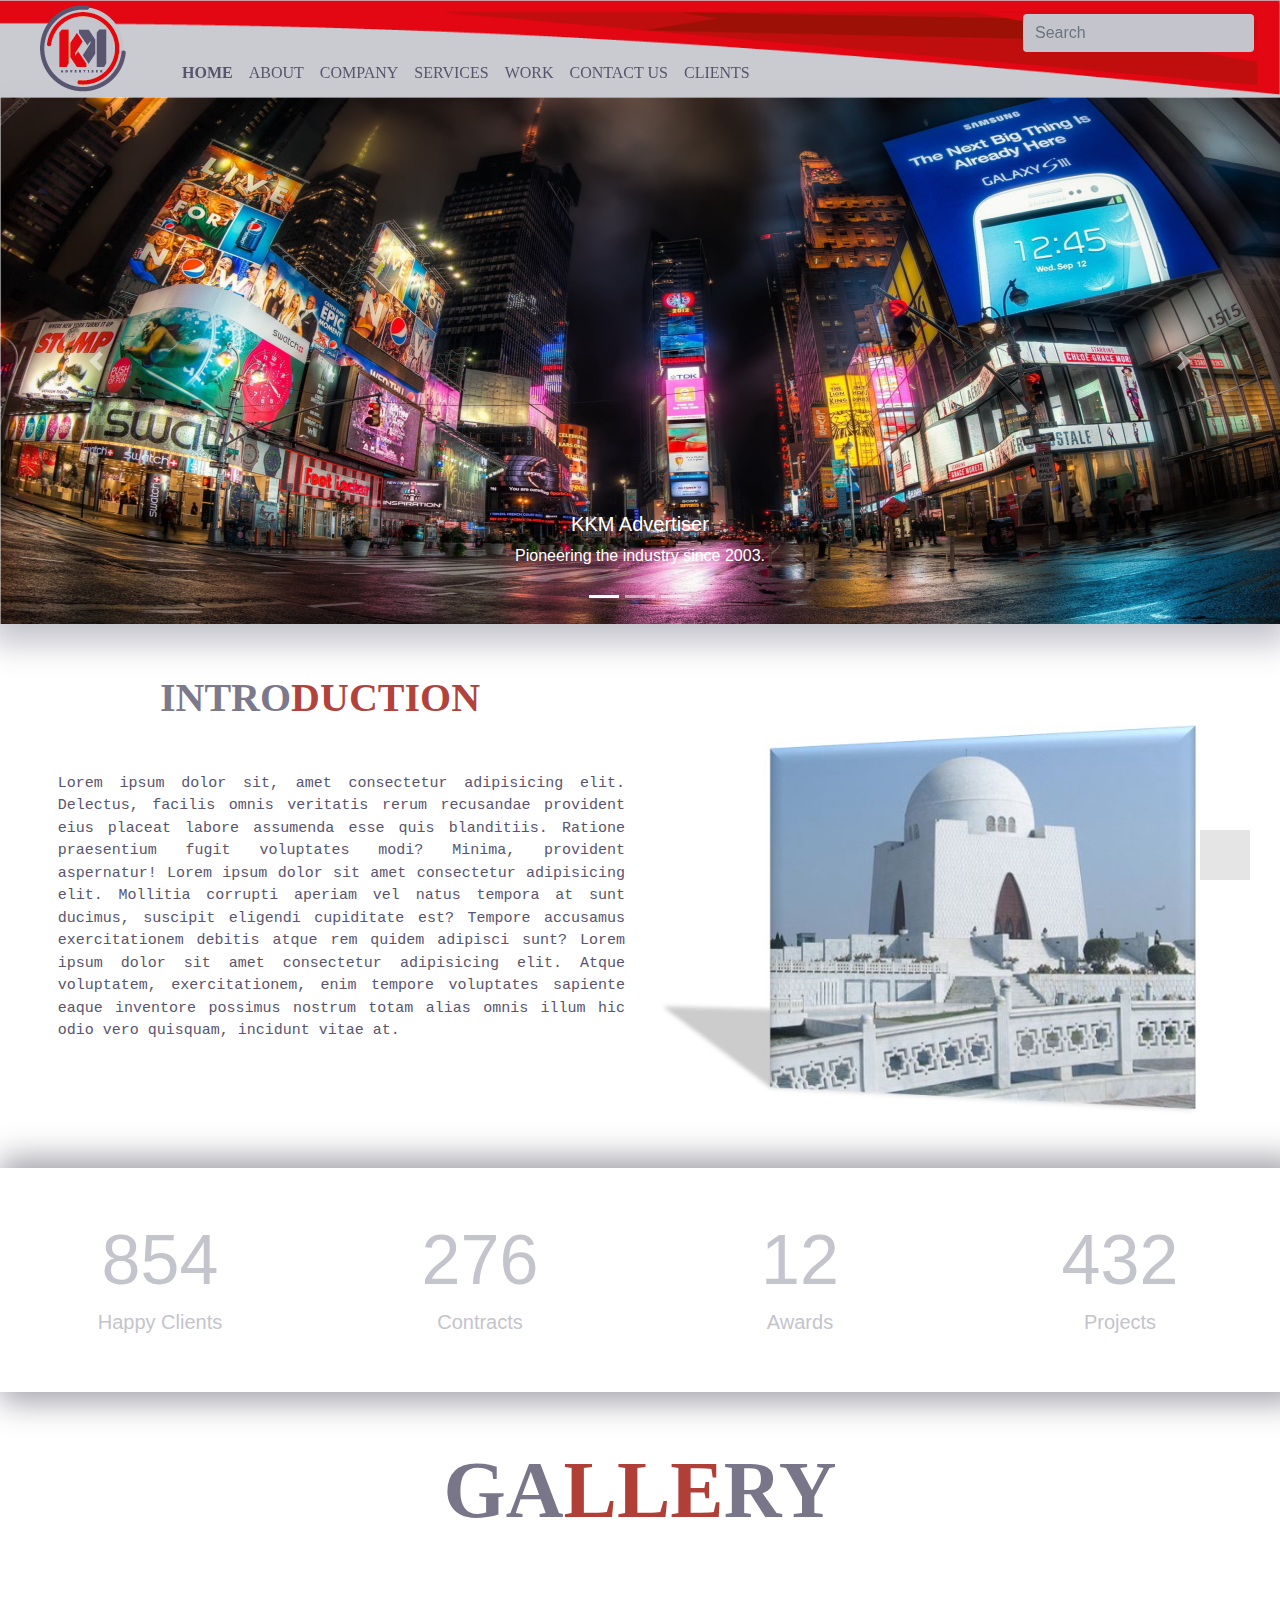
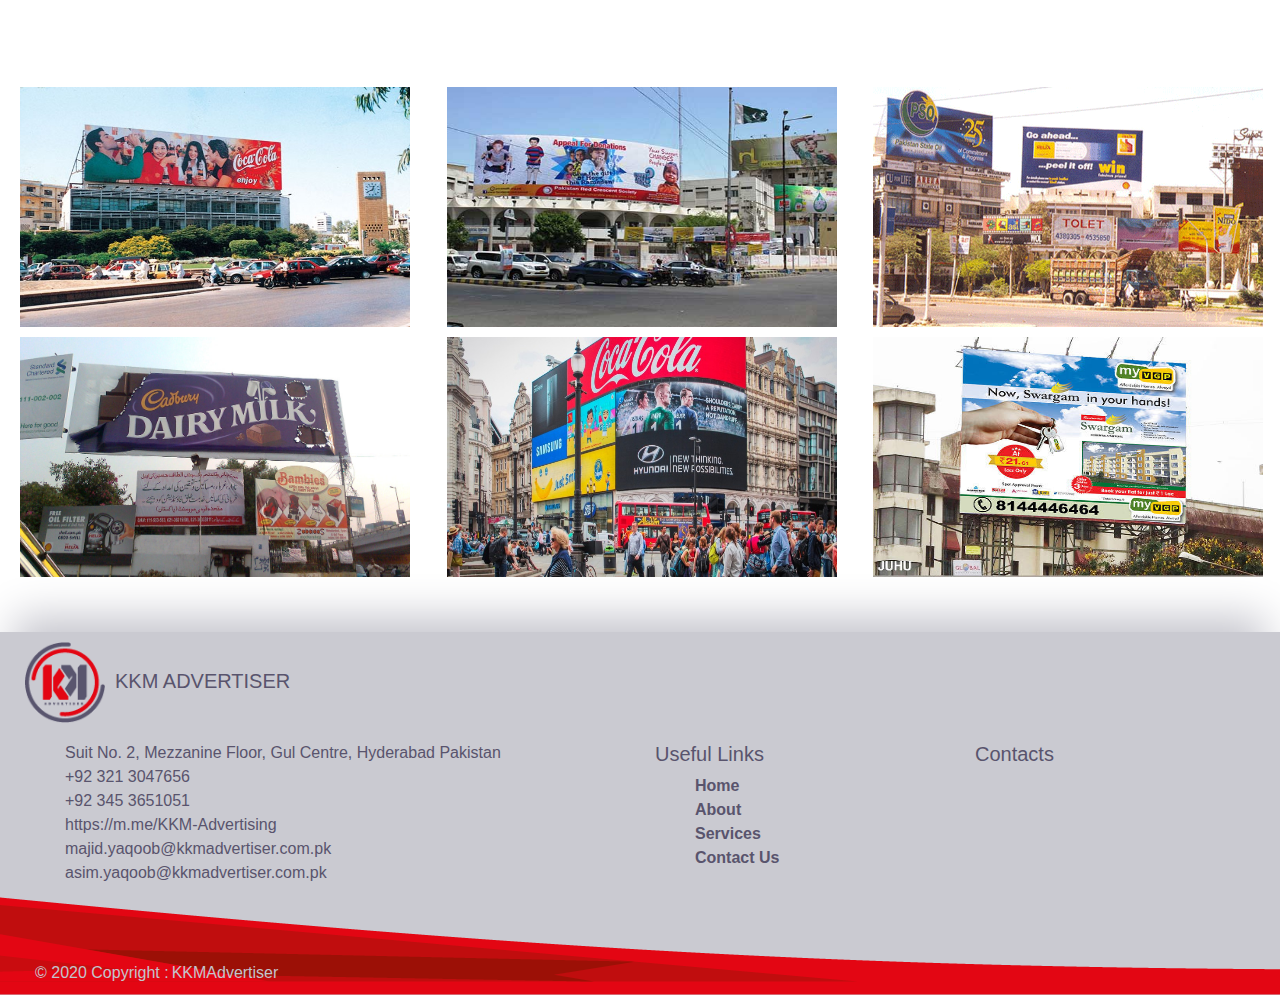
==== commit 7e1f9cd9: "editted Document name" ====
--- a/index.html
+++ b/index.html
@@ -6,11 +6,10 @@
   <meta charset="UTF-8">
   <meta name="viewport" content="width=device-width, initial-scale=1.0">
   <meta http-equiv="X-UA-Compatible" content="ie=edge">
-  <title>Document</title>
+  <title>KKM Advertiser</title>
   <!-- CSS only -->
   <link rel="stylesheet" href="css/bootstrap.min.css">
   <link rel="stylesheet" href="css/style.css">
-
 
 </head>
 
@@ -107,12 +106,6 @@
     </a>
   </div>
 
-
-
-  <!--Background Image of Home Section-->
-  <!-- 
-  <div class="container-fluid back-image">
-  </div> -->
 
   <!--Home Heading-->
 
@@ -162,10 +155,7 @@
 
   </div>
 
-
-
   <!-- Gallery -->
-
 
   <div class="container-fluid gallery">
     <div class="row heading">
@@ -196,66 +186,6 @@
       </div>
     </div>
   </div>
-
-
-
-
-
-
-
-  <!-- Gallery + Saylani Home Things -->
-
-  <!--Featured Products-->
-  <!-- 
-  <div class="container-fluid">
-    <div class="row">
-      <div class="col-md-7">
-        <h4>Featured Products</h4>
-        <br>
-        <div class="row featured-products">
-          <div class="col-md-4">
-            <h3>BUFFALO ROCK</h3>
-            <p>
-              We’re worked with Buffalo Rock on several projects over the years,
-              from public-facing website redesigns to internal web-based communication tools to custom donation request
-              systems and more. Of course,
-              all of these Kinetic-built sites are tailored to satisfy many different user tastes.
-            </p>
-          </div>
-          <div class="col-md-3">
-            <img src="imgs/product.jpg" alt="">
-          </div>
-        </div>
-        <h4>Additional Featured Products</h4>
-        <br>
-        <div class="row additional-products">
-          <img src="imgs/add-products1.png" alt="">&nbsp;
-          <img src="imgs/add-products2.png" alt="">&nbsp;
-          <img src="imgs/add-products3.png" alt="">&nbsp;
-        </div>
-      </div>
-      <div class="col-md-5 updates">
-        <h4>Updates</h4>
-        <div class="row">
-          <h4><img src="imgs/covid-19.png" alt=""> Corona Virus</h4>
-          <p>
-            What a crazy time! So many unknowns in our world right now.
-            Our hearts go out to all who are struggling. At Kinetic, we remain operational (remotely) and stand ready to
-            help.
-            Everyone, please stay safe and well out there!
-          </p>
-        </div>
-        <div class="row">
-          <h4><img src="imgs/kinetic-cup-magnet-1.png" alt="">Progress Cup 2020</h4>
-          <p>
-            Lorem ipsum dolor sit amet consectetur adipisicing elit.
-            Quaerat maiores nisi, quos veritatis, vel voluptas deleniti corrupti et ex laborum aliquam.
-            Sit, fugit ipsum ipsam dolore est odio voluptas deserunt!
-          </p>
-        </div>
-      </div>
-    </div>
-  </div> -->
 
   <!--Footer-->
 
@@ -326,7 +256,6 @@
   </div>
 
 
-
   <!-- JS, Popper.js, and jQuery -->
   <script src="js/jquery-3.5.1.slim.min.js"></script>
   <script src="js/popper.min.js"></script>
--- a/css/style.css
+++ b/css/style.css
@@ -1,35 +1,11 @@
-/* *{
-    margin: 0em !important;
-    padding: 0em !important;
-} */
-
 
 /* https://cdnjs.cloudflare.com/ajax/libs/font-awesome/4.7.0/css/font-awesome.min.css */
 
-
-
-/*Top*/
-/* #top, #top .alert{
-    background-color: #4F495C;
-    opacity: 0.5;
-    border: none;
-}
-.alert{
-    margin-bottom: 0em;
-    padding: 5px !important;
-} */
-/* .top{
-    position: absolute;
-    margin
-    width: 100%;
-    z-index: 1;
-} */
 
 /*NavBar*/
 
 .navbar{
     background-color: rgba(196, 196, 204, 0.9) !important;
-    /* background-color: #C4C4CC !important; */
     background-image: url("../imgs/top.png");
     background-repeat: no-repeat;
     background-size: 100%;
@@ -38,9 +14,6 @@
 .navbar .navbar-brand{
     padding-left: 2em;
 }
-/* .navbar .dropdown:hover .dropdown-menu{
-    display: block !important; 
-} */
 .navbar .dropdown-menu{
     background-color: rgba(196, 196, 204,0.9) !important;
 }
@@ -69,12 +42,8 @@
     font-size: 30px;
 }
 .navbar a{
-    /* color: red !important; */
-    /* text-shadow: 2px 2px rgba(0, 0, 0, 0.5); */
-    /* text-shadow: 2px 2px rgba(0, 0, 0, 0.5); */
     color: #59546D !important;
     font-family: Cambria, Cochin, Georgia, Times, 'Times New Roman', serif  !important;
-    /* font-weight: bold; */
     text-transform: uppercase;
 }
 .navbar .active{
@@ -86,28 +55,6 @@
 #carouselExampleCaptions{
     box-shadow: 0 10px 30px 10px rgb(196, 196, 204);
 } 
-
-
-
-
-
-
-
-
-/*Background Image of Home Section*/
-
-/* 
-.back-image{
-    background: linear-gradient(rgba(0,0,0,0.6),rgba(0,0,0,0.3)),url("../imgs/home.jpg");
-    background-size: 100% 100%;
-    background-position: center;
-    height: 200px;
-    width: 100% ;
-    padding-bottom: 2%;
-    background-repeat : no-repeat;
-    background-attachment: fixed;
-} */
-
 
 /*Home Heading*/
 
@@ -118,14 +65,15 @@
     color: rgba(89, 84, 109,0.8);
     font-family: cursive;
     font-weight: bolder;
-    padding: 50px;
+    text-align: center;
+    padding-bottom: 7%;
 }
 .heading h1 span{
     color: rgba(156, 15, 6,0.8);
 }
 .heading p{
     color: #59546D;
-    padding: 0px 0px 0px 50px;
+    padding: 0% 0% 0% 7%;
     text-align: justify;
     font-family: monospace;
     font-size: 15px;
@@ -134,11 +82,15 @@
     margin-top: 50px;
     width: 90%;
 }
+@media (max-width:990px){
+    .heading h1{
+        font-size: 200%;
+    }
+}
 
 
 /* Magical Numbers */
 .num-bar{
-    /* background: linear-gradient(rgba(0,0,0,0.6),rgba(0,0,0,0.3)),url("../imgs/home.jpg"); */
     background-image: url("../imgs/num-bar.jpg");
     background-size: 100% 100%;
     background-position: center;
@@ -164,14 +116,12 @@
 /* Gallery */
 
 .gallery .heading{
-    margin: 50px 0px 50px 0px;
     text-align: center;
 }
 .gallery .heading h1{
     color: rgba(89, 84, 109,0.8);
     font-family: cursive;
     font-weight: bolder;
-    padding: 50px;
     font-size: 500%;
 }
 .gallery .heading h1 span{
@@ -185,36 +135,17 @@
     height: 250px;
     padding: 5px;
 }
-
-
-
-
-
-
-
-
-
-
-
-
-
-
-
-
-
-
-
-
-
-/*Updates*/
-
-/* .updates{
-    background-color: lightblue;
-}
- */
-
-
-
+@media (max-width:990px){
+    .gallery .heading h1{
+        font-size: 400%;
+    }
+    .gallery .images img{
+        width: 300px;
+        height: 150px;
+    }
+}
+
+/* Footer */
 
 .footer{
     margin-top: 50px;
@@ -223,7 +154,7 @@
     background-image: url("../imgs/bottom.png");
     background-repeat: no-repeat;
     background-position: bottom;
-    box-shadow: 10px 0 30px 10px rgb(196, 196, 204);
+    box-shadow: 0px -30px 40px -15px rgb(196, 196, 204);
 }
 .footer h5{
     font-family: 'Franklin Gothic Medium', 'Arial Narrow', Arial, sans-serif;
@@ -280,8 +211,6 @@
         padding-bottom: 30px !important;
     }
 }
-
-
 
 
 /* Scroll to Top */
